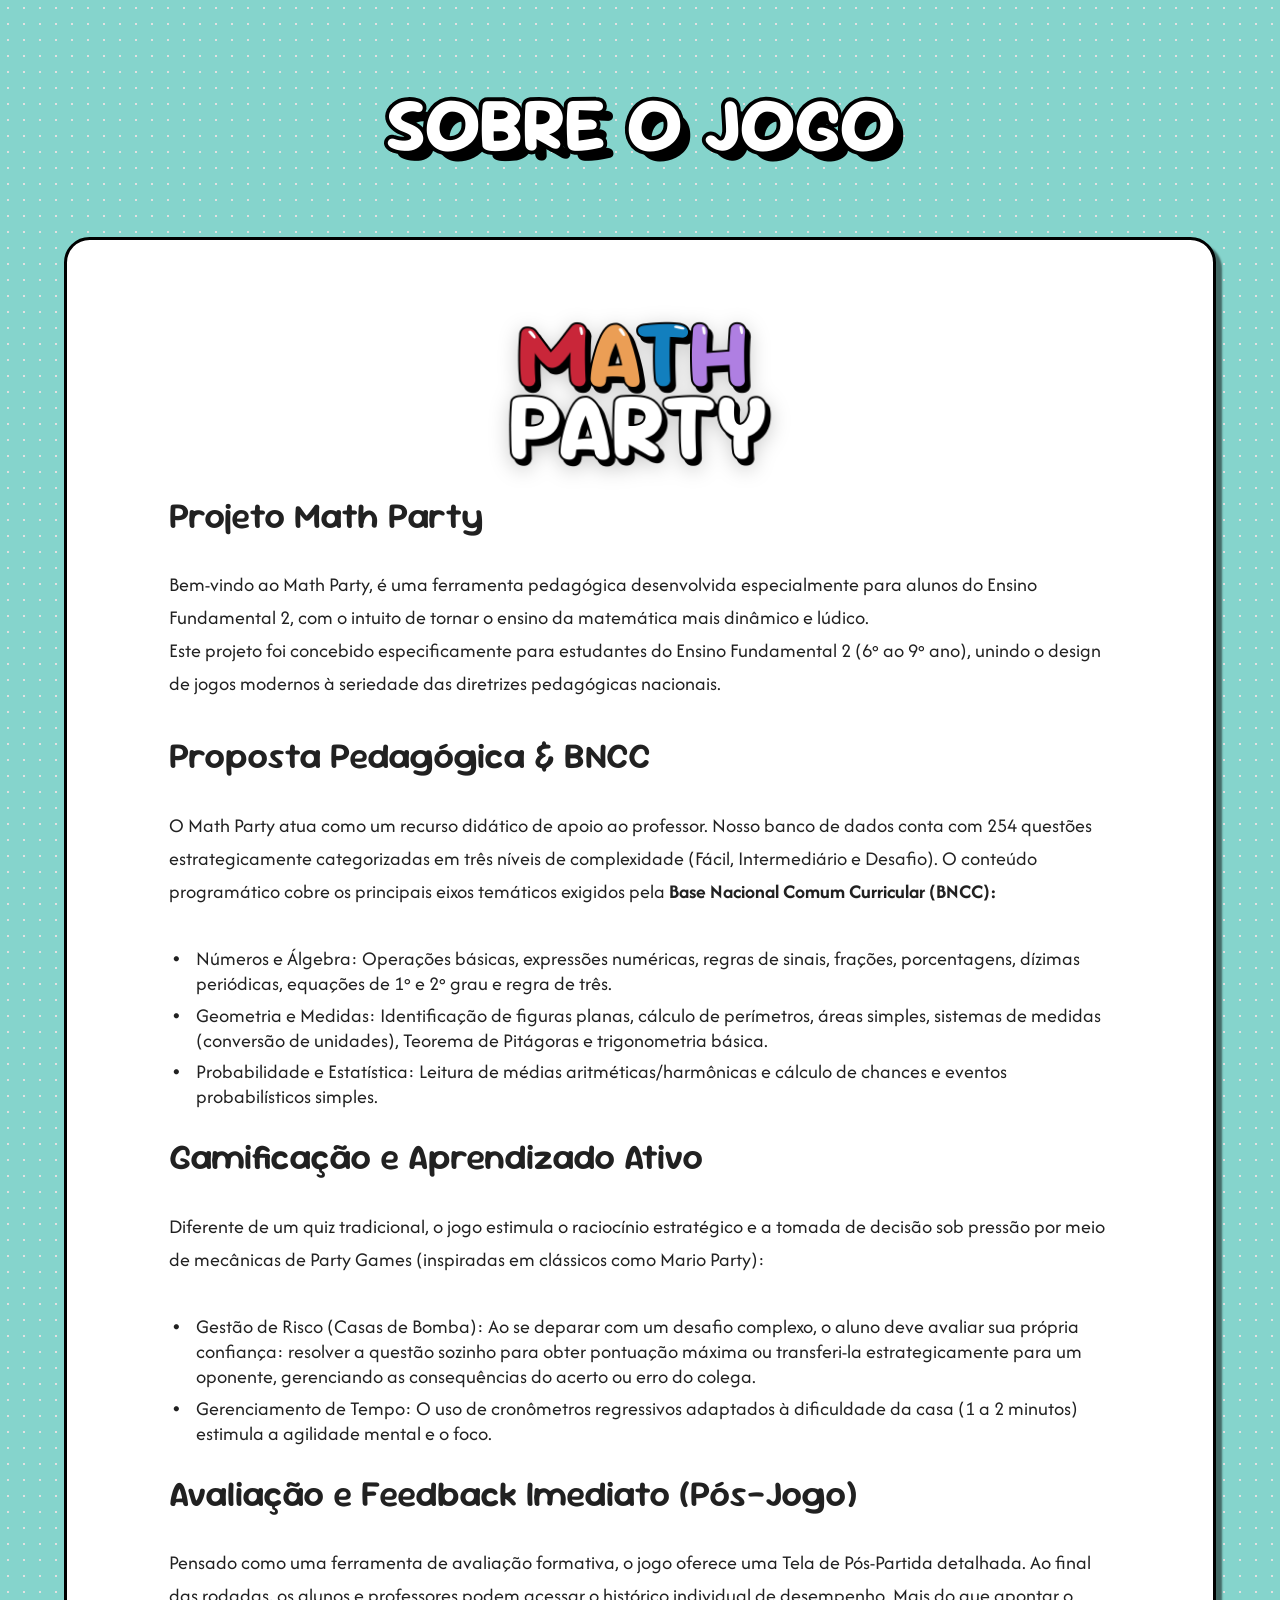
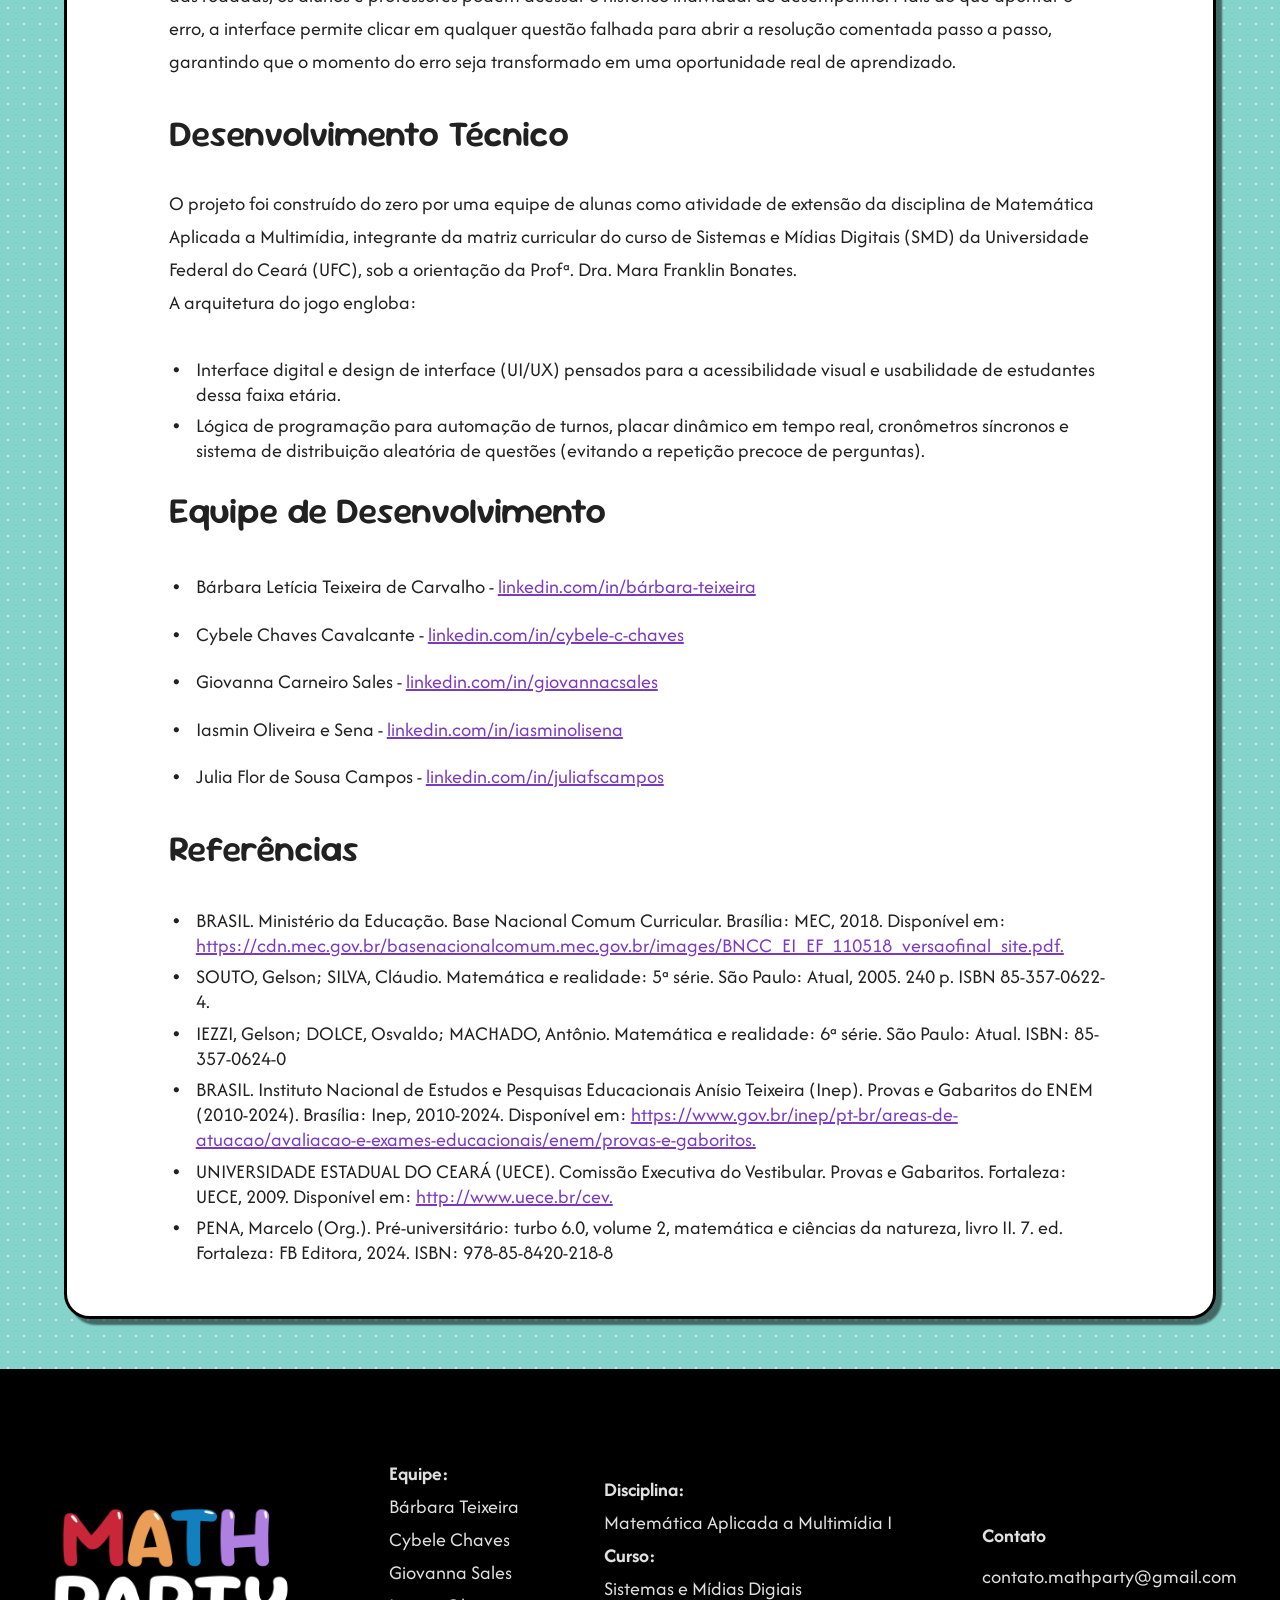
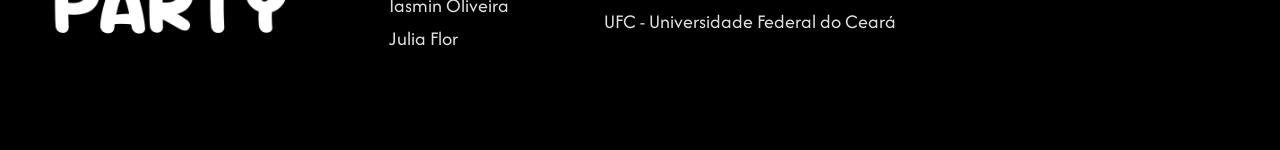
==== pages/sobre.html @ 04c4afb8 "Add files via upload" ====
<!DOCTYPE html>
<html lang="en">

<head>
    <meta charset="UTF-8">
    <meta name="viewport" content="width=device-width, initial-scale=1.0">
    <title>Document</title>
    <link rel="preconnect" href="https://fonts.googleapis.com">
    <link rel="preconnect" href="https://fonts.gstatic.com" crossorigin>
    <link
        href="https://fonts.googleapis.com/css2?family=Afacad+Flux:wght@100..1000&family=Sour+Gummy:ital,wght@0,100..900;1,100..900&display=swap"
        rel="stylesheet">
    <link rel="stylesheet" href="../style/sobre.css">
</head>

<body>
    <div class="div">
        <div class="container">
            <a href="../index.html"><img src="../images/voltar.png" alt="" class="btn-voltar"></a>
            <h1>SOBRE O JOGO</h1>
            <div class="retangulo">
                <img src="../images/mathpartylogo.png" alt="" class="logo">
                <h2>Projeto Math Party</h2>
                <p>
                    Bem-vindo ao Math Party, é uma ferramenta pedagógica desenvolvida especialmente para alunos do
                    Ensino Fundamental 2, com o intuito
                    de tornar o ensino da matemática mais dinâmico e lúdico. <br>
                    Este projeto foi concebido especificamente para estudantes do Ensino Fundamental 2 (6º ao 9º ano),
                    unindo o design de jogos modernos à seriedade das diretrizes pedagógicas nacionais.
                </p>

                <h3>Proposta Pedagógica & BNCC</h3>

                <p>
                    O Math Party atua como um recurso didático de apoio ao professor. Nosso banco de dados conta com 254
                    questões estrategicamente categorizadas em três níveis de complexidade (Fácil, Intermediário e
                    Desafio). O conteúdo programático cobre os principais eixos temáticos exigidos pela <strong>Base
                        Nacional Comum Curricular (BNCC):</strong>
                </p>

                <ul>
                    <li>Números e Álgebra: Operações básicas, expressões numéricas, regras de sinais, frações,
                        porcentagens, dízimas periódicas, equações de 1º e 2º grau e regra de três.</li>
                    <li>Geometria e Medidas: Identificação de figuras planas, cálculo de perímetros, áreas simples,
                        sistemas de medidas (conversão de unidades), Teorema de Pitágoras e trigonometria básica.</li>
                    <li>Probabilidade e Estatística: Leitura de médias aritméticas/harmônicas e cálculo de chances e
                        eventos probabilísticos simples.</li>
                </ul>

                <h3>Gamificação e Aprendizado Ativo</h3>

                <p>Diferente de um quiz tradicional, o jogo estimula o raciocínio estratégico e a tomada de decisão sob
                    pressão por meio de mecânicas de Party Games (inspiradas em clássicos como Mario Party):</p>

                <ul>
                    <li>Gestão de Risco (Casas de Bomba): Ao se deparar com um desafio complexo, o aluno deve avaliar
                        sua própria confiança: resolver a questão sozinho para obter pontuação máxima ou transferi-la
                        estrategicamente para um oponente, gerenciando as consequências do acerto ou erro do colega.
                    </li>
                    <li>Gerenciamento de Tempo: O uso de cronômetros regressivos adaptados à dificuldade da casa (1 a 2
                        minutos) estimula a agilidade mental e o foco.</li>
                </ul>

                <h3>Avaliação e Feedback Imediato (Pós-Jogo)</h3>

                <p>Pensado como uma ferramenta de avaliação formativa, o jogo oferece uma Tela de Pós-Partida detalhada.
                    Ao final das rodadas, os alunos e professores podem acessar o histórico individual de desempenho.
                    Mais do que apontar o erro, a interface permite clicar em qualquer questão falhada para abrir a
                    resolução comentada passo a passo, garantindo que o momento do erro seja transformado em uma
                    oportunidade real de aprendizado.</p>

                <h3>Desenvolvimento Técnico</h3>

                <p>O projeto foi construído do zero por uma equipe de alunas como atividade de extensão da disciplina de Matemática Aplicada a
                    Multimídia, integrante da matriz curricular do curso de Sistemas e Mídias Digitais (SMD) da
                    Universidade Federal do Ceará (UFC), sob a orientação da Profª. Dra. Mara Franklin Bonates. <br>
                A arquitetura do jogo engloba:</p>
                
                <ul>
                    <li>Interface digital e design de interface (UI/UX) pensados para a acessibilidade visual e usabilidade de estudantes dessa faixa etária.</li>
                    <li>Lógica de programação para automação de turnos, placar dinâmico em tempo real, cronômetros síncronos e sistema de distribuição aleatória de questões (evitando a repetição precoce de perguntas).</li>
                </ul>

                <h2>Equipe de Desenvolvimento</h2>

                <ul class="contato">
                    <li>
                        Bárbara Letícia Teixeira de Carvalho -
                        <a href="https://linkedin.com/in/bárbara-teixeira-82b1a841b" target="_blank">
                            linkedin.com/in/bárbara-teixeira
                        </a>
                    </li>

                    <li>
                        Cybele Chaves Cavalcante -
                        <a href="https://linkedin.com/in/cybele-c-chaves" target="_blank">
                            linkedin.com/in/cybele-c-chaves
                        </a>
                    </li>

                    <li>
                        Giovanna Carneiro Sales -
                        <a href="https://linkedin.com/in/giovannacsales" target="_blank">
                            linkedin.com/in/giovannacsales
                        </a>
                    </li>

                    <li>
                        Iasmin Oliveira e Sena -
                        <a href="https://www.linkedin.com/in/iasminolisena/" target="_blank">
                            linkedin.com/in/iasminolisena
                        </a>
                    </li>

                    <li>
                        Julia Flor de Sousa Campos -
                        <a href="https://linkedin.com/in/juliafscampos" target="_blank">
                            linkedin.com/in/juliafscampos
                        </a>
                    </li>
                </ul>

                <h2>Referências</h2>
                <ul>
                    <li>BRASIL. Ministério da Educação. Base Nacional Comum Curricular. Brasília: MEC, 2018. Disponível em: <a href="https://cdn.mec.gov.br/basenacionalcomum.mec.gov.br/images/BNCC_EI_EF_110518_versaofinal_site.pdf">https://cdn.mec.gov.br/basenacionalcomum.mec.gov.br/images/BNCC_EI_EF_110518_versaofinal_site.pdf.</a></li>
                    <li>SOUTO, Gelson; SILVA, Cláudio. Matemática e realidade: 5ª série. São Paulo: Atual, 2005. 240 p. ISBN 85-357-0622-4.</li>
                    <li>IEZZI, Gelson; DOLCE, Osvaldo; MACHADO, Antônio. Matemática e realidade: 6ª série. São Paulo: Atual. ISBN: 85-357-0624-0</li>
                    <li>BRASIL. Instituto Nacional de Estudos e Pesquisas Educacionais Anísio Teixeira (Inep). Provas e Gabaritos do ENEM (2010-2024). Brasília: Inep, 2010-2024. Disponível em: <a href="https://www.gov.br/inep/pt-br/areas-de-atuacao/avaliacao-e-exames-educacionais/enem/provas-e-gaboritos">https://www.gov.br/inep/pt-br/areas-de-atuacao/avaliacao-e-exames-educacionais/enem/provas-e-gaboritos.</a></li>
                    <li>UNIVERSIDADE ESTADUAL DO CEARÁ (UECE). Comissão Executiva do Vestibular. Provas e Gabaritos. Fortaleza: UECE, 2009. Disponível em: <a href="http://www.uece.br/cev">http://www.uece.br/cev.</a></li>
                    <li>PENA, Marcelo (Org.). Pré-universitário: turbo 6.0, volume 2, matemática e ciências da natureza, livro II. 7. ed. Fortaleza: FB Editora, 2024. ISBN: 978-85-8420-218-8</li>
                </ul>
            </div>
        </div>
    </div>

    <footer>
        <img src="../images/mathpartylogo.png" alt="logo-mathparty">
        <div>
            <p>
                <strong>Equipe:</strong><br>
                Bárbara Teixeira <br>
                Cybele Chaves<br>
                Giovanna Sales<br>
                Iasmin Oliveira<br>
                Julia Flor
            </p>
        </div>
        <div>
            <p>
                <strong>Disciplina:</strong><br>
                Matemática Aplicada a Multimídia I<br>
                <strong>Curso:</strong><br>
                Sistemas e Mídias Digiais <br>
                UFC - Universidade Federal do Ceará
            </p>
        </div>
        <div>
            <p>
                <strong>Contato</strong><br>
            <p>contato.mathparty@gmail.com</p>
            </p>
        </div>
    </footer>
</body>

</html>
---- style/sobre.css ----
* {
    padding: 0;
    margin: 0;
    box-sizing: border-box;
    font-family: "Afacad Flux";
}

:root {
    --background-color: #85d4cc;
    --gray-color: #e0e0e0;
    --font-color: #212121;
    --white-color: #ffffff;
    --black-color: #000000;

    --purple-color: #7B39C2;
    --purple2-color: #A055E2;
    --ligth-purple-color: #AF7FE2;
    --ligth-purple2-color: #D0A3F7;

    --red-color: #840707;
    --red2-color: #A81113;
    --ligth-red-color: #C92639;
    --ligth-red2-color: #FF6366;

    --blue-color: #0A5184;
    --blue2-color: #127FBE;
    --ligth-blue-color: #4F9BC1;
    --ligth-blue2-color: #7BD0FF;

    --orange-color: #CE8852;
    --orange2-color: #EB9E55;
    --ligth-orange-color: #FFBF83;
    --ligth-orange2-color: #FFD1A9;

    --green-color: #2F8F5B;
    --green2-color: #3FAE72;
    --ligth-green-color: #6FCB9A;
    --ligth-green2-color: #A6E4C2;

    --yellow-color: #C99A1F;
    --yellow2-color: #E0B62E;
    --ligth-yellow-color: #F0CE5E;
    --ligth-yellow2-color: #F7E29B;

    --tema-red-color: #B5402E;
    --tema-red2-color: #D1543F;
    --ligth-tema-red-color: #E48266;
    --ligth-tema-red2-color: #F0AF9B;
}

body {
    font-family: 'Afacad Flux', sans-serif;
    min-height: 100vh;
    background-color: var(--background-color);
    background-image: radial-gradient(circle, var(--gray-color) 0.060rem, rgba(0, 0, 0, 0) 0.060rem);
    background-size: 1rem 1rem;
}

.div{
    display: flex;
    flex-direction: column;
    align-items: center;
    color: var(--font-color);
    padding-bottom: 50px;
}
.container {
    display: flex;
    flex-direction: column;
    align-items: center;
    width: 100%;
    max-width: 1300px;
    gap: clamp(1rem, 3vw, 1.5rem);
}

.btn-voltar {
    position: fixed;
    top: clamp(1rem, 2vw, 70px);
    left: clamp(1rem, 2vw, 99px);
    width: clamp(20px, 3vw, 40px);
    height: auto;
    z-index: 10;
    filter: drop-shadow(5px 5px 0px rgba(0, 0, 0, 0.5));
    transition: transform 0.1s, filter 0.1s;
}


.btn-voltar:active {
    transform: translate(5px, 5px);
    filter: none;
}

h1 {
    font-family: "Sour Gummy";
    color: var(--white-color);
    text-align: center;
    text-shadow: 10px 10px 0 var(--black-color);
    -webkit-text-stroke: clamp(3px, 0.6vw, 10px) var(--black-color);
    paint-order: stroke fill;
    font-size: clamp(36px, 6vw, 100px);
    font-weight: 700;
    padding-top: clamp(1rem, 4vw, 5rem);
    padding-bottom: clamp(1rem, 3vw, 3rem);
}


.retangulo {
    background: var(--white-color);
    border: 3px solid var(--black-color);
    border-radius: clamp(12px, 2vw, 30px);
    box-shadow: 6px 6px 2px 0 rgba(0, 0, 0, 0.50);
    padding-top: clamp(1.5rem, 4vw, 4rem);
    padding-bottom: clamp(1.5rem, 4vw, 4rem);
    padding-left: clamp(1.5rem, 8vw, 114px);
    padding-right: clamp(1.5rem, 8vw, 114px);
    width: 90%;
    min-height: 100vh;
    overflow: hidden;
    display: flex;
    flex-direction: column;
    gap: 1.5rem;
}

.logo {
    display: block;
    margin: 0 auto;
    width: clamp(140px, 40vw, 284px);
    aspect-ratio: 284 / 177;
    height: auto;
    object-fit: contain;
    filter: drop-shadow(0 4px 10px rgba(0, 0, 0, 0.2));
}

h2{
    font-family: 'Sour Gummy';
    font-weight: 600;
    font-size: clamp(1.4rem, 4.5vw, 2.25rem);
    color: var(--font-color);
    position: relative;
    padding-bottom: 0.35rem;
}

h3{
    font-family: 'Sour Gummy';
    font-weight: 600;
    font-size: clamp(1.4rem, 4.5vw, 2.25rem);
    color: var(--font-color);
    position: relative;
    padding-bottom: 0.35rem;

}

ul {
    list-style: none;
    display: flex;
    flex-direction: column;
    gap: 0.4rem;
    padding-left: 0.25rem;
    margin-top: 0.4rem;
}

ul li {
    font-size: clamp(0.875rem, 2.5vw, 1.25rem);
    line-height: 1.25;
    color: var(--font-color);
    padding-left: 1.4rem;
    position: relative;
}

ul li::before {
    content: '•';
    position: absolute;
    left: 0;
    font-weight: 800;
}

p {
    font-size: clamp(0.875rem, 2.5vw, 1.25rem);
    line-height: 1.65;
    color: var(--font-color);
    margin-bottom: 0.5rem;
}
.contato li{
    font-size: clamp(0.875rem, 2.5vw, 1.25rem);
    line-height: 1.65;
    color: var(--font-color);
    margin-bottom: 0.5rem;
    list-style: none;
}

a{
    color: var(--purple-color);
}

footer {
    height: 381px;
    background: var(--black-color);
    display: flex;
    justify-content: space-around;
    align-items: center;
}

footer p {
    color: var(--gray-color);
    font-size: 1.25rem;
}
footer img {
    width: 260px;
    height: 162px;
    aspect-ratio: 130/81;
}
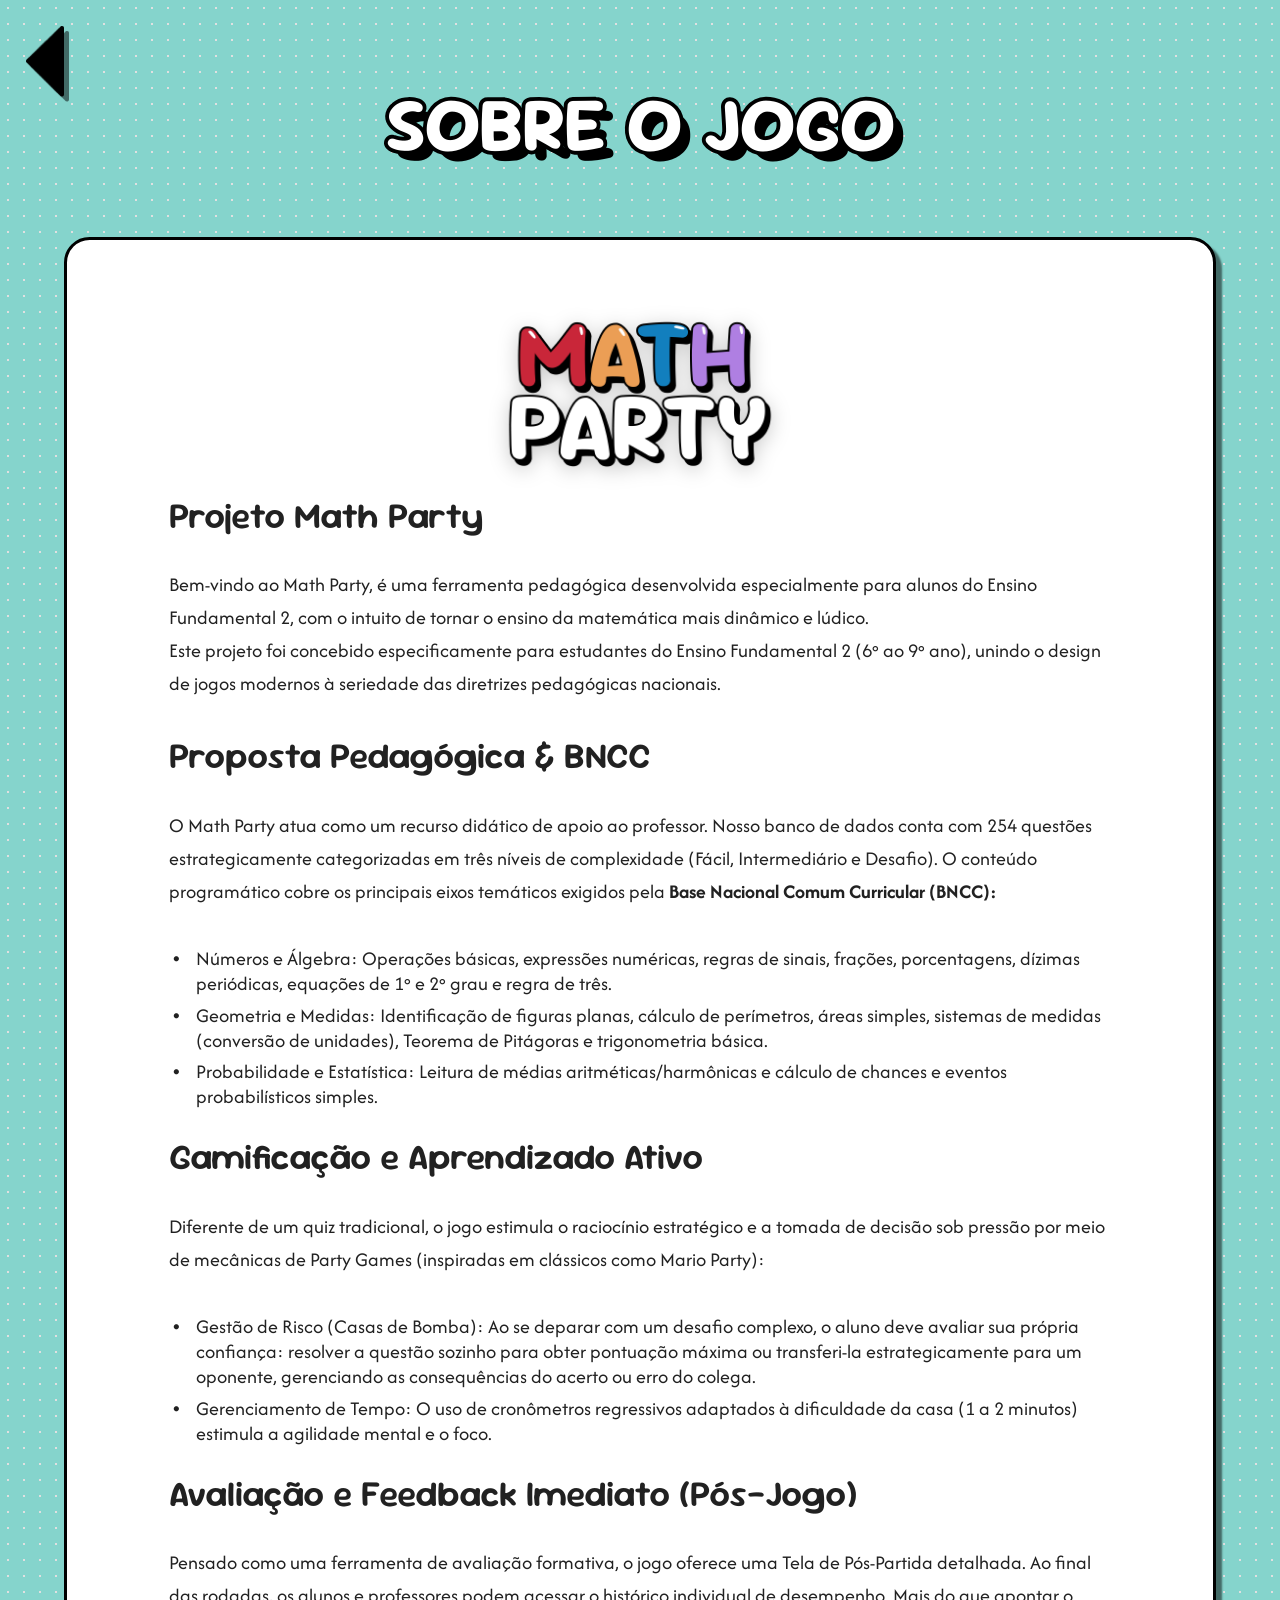
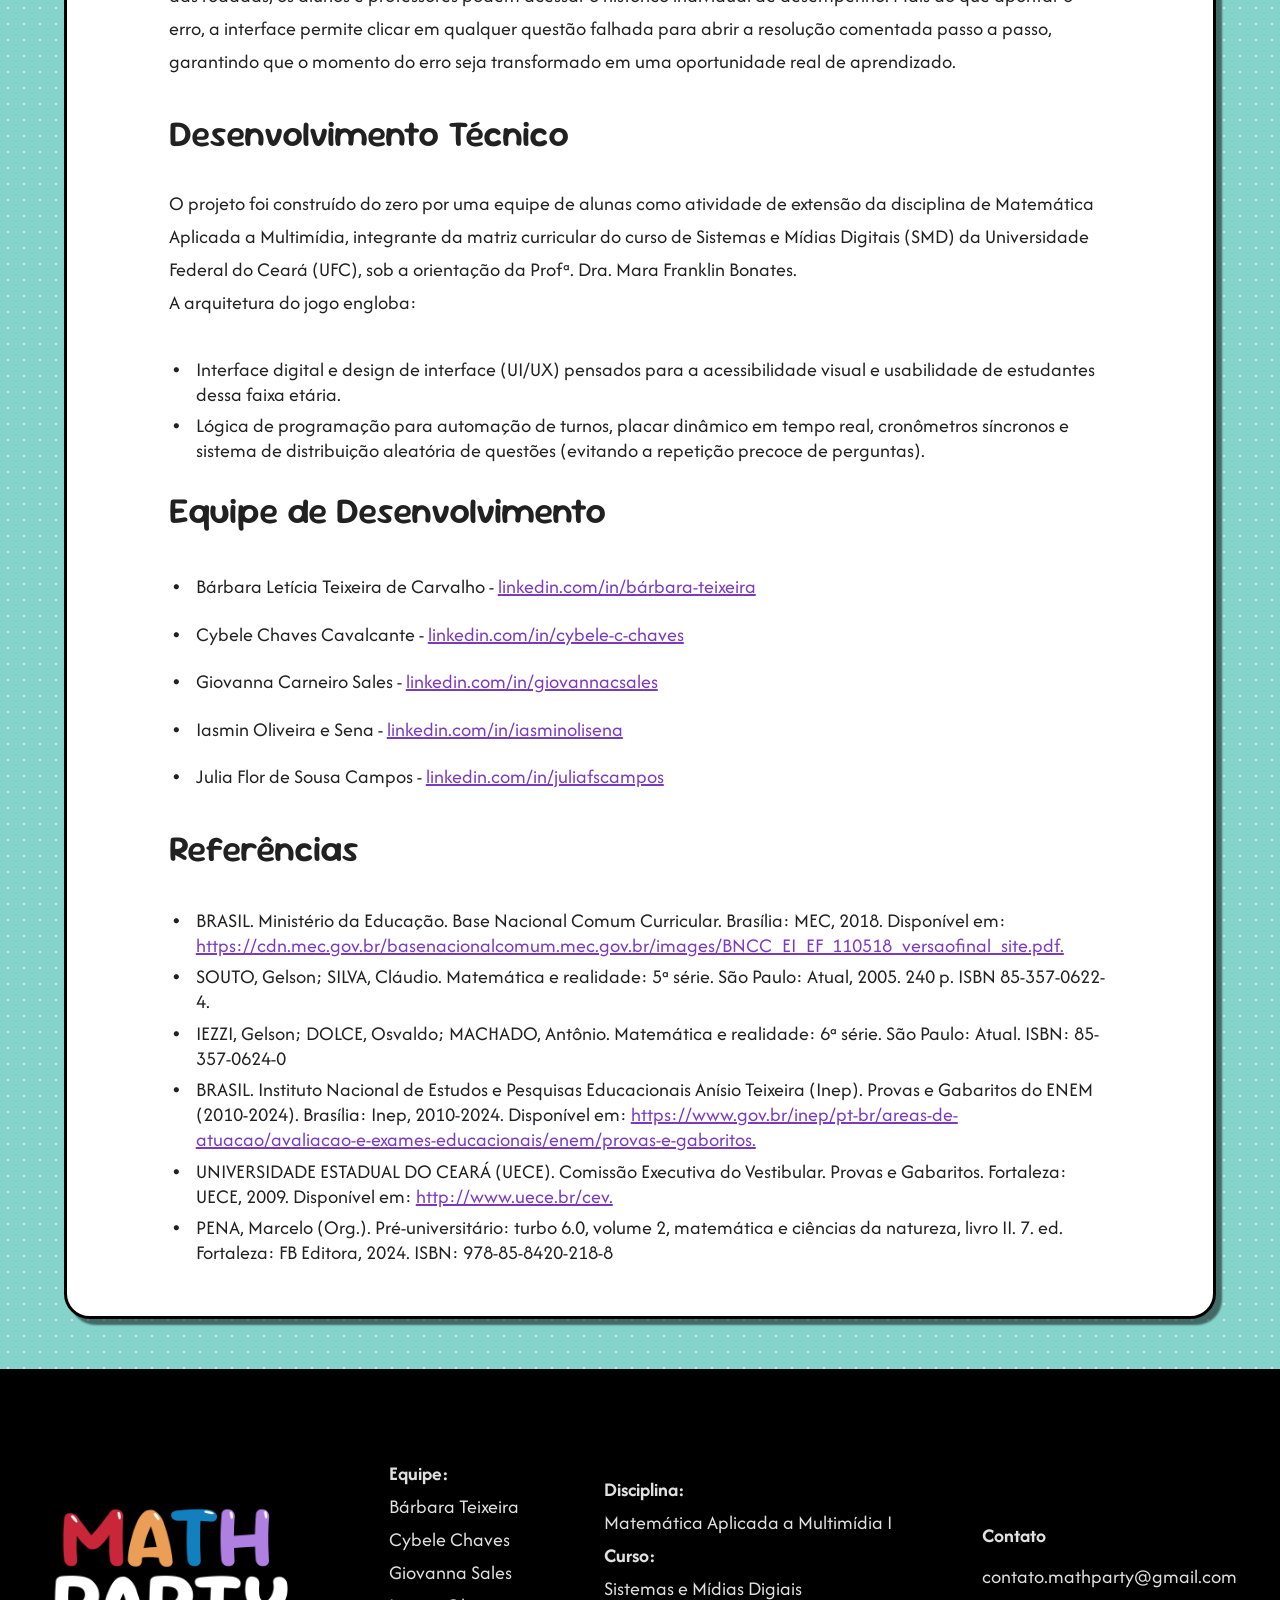
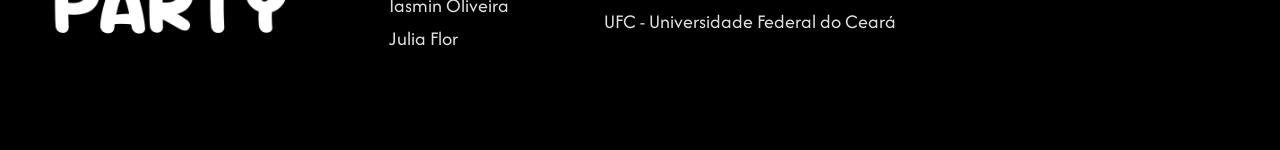
==== commit 3bf55569: "Update sobre.html" ====
--- a/pages/sobre.html
+++ b/pages/sobre.html
@@ -4,7 +4,7 @@
 <head>
     <meta charset="UTF-8">
     <meta name="viewport" content="width=device-width, initial-scale=1.0">
-    <title>Document</title>
+    <title>Math Party - Sobre</title>
     <link rel="preconnect" href="https://fonts.googleapis.com">
     <link rel="preconnect" href="https://fonts.gstatic.com" crossorigin>
     <link
@@ -163,4 +163,4 @@
     </footer>
 </body>
 
-</html>+</html>
